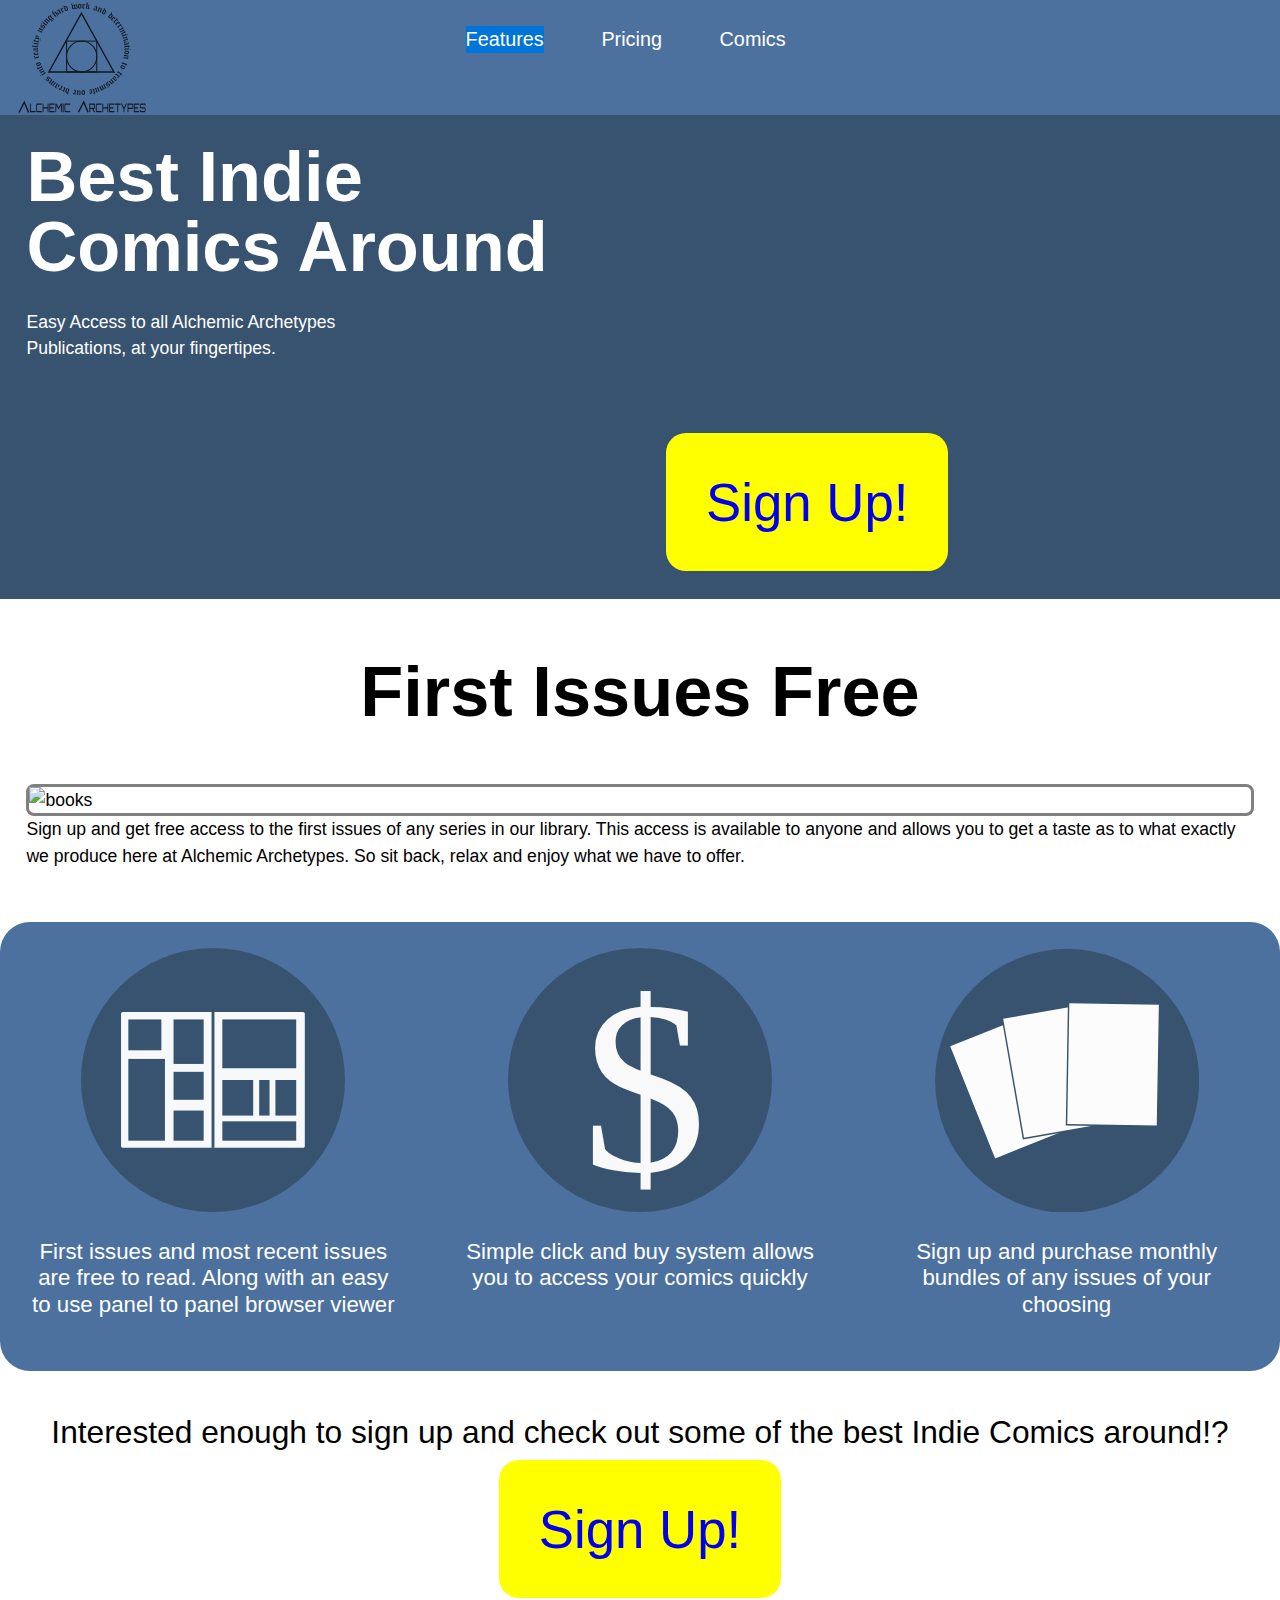
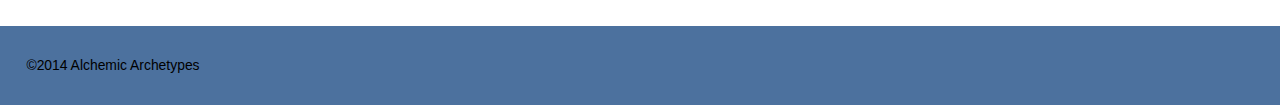
==== home.html @ 518562d7 "alchemic archetypes" ====
<!DOCTYPE html>
<html lang="en-ca">
<head>
  <meta charset="utf-8">
  <title>Alchemic Archetypes</title>
  <meta name="viewport" content="width=device-width,initial-scale=1">
  <link href="http://fonts.googleapis.com/css?family=Open+Sans:700,400|Merriweather:400italic,400,700" rel="stylesheet">
    <link href="css/grid.css" rel="stylesheet">
    <link href="css/type.css" rel="stylesheet">
    <link href="css/main.css" rel="stylesheet">
</head>
<body>
    <ul class="skip-links">
               <li><a href="#main">skip to main content</a></li>
                <li><a href="#navigation">skip to main navigation</a></li>
                </ul>
 <header role="banner">
   <div class="grid top">
        <div class="unit unit-xs-1 unit-s-1-2 unit-m-1-3 unit-l-1-4 logo">
            <img href="home.html" src="images/alchemic%20logo%20temp.jpg.svg" alt="logo">
            </div>
            <div role="navigation" id="navigation" class="unit unit-xs-1 unit-s-1-2 unit-m-2-3 unit-l-3-4  island">   
            <ul class="nav is;a">
                 <li class="mega gutter"><a class="nav-current" href="home.html">Features</a></li>
                <li class="mega gutter"><a  href="pricing.html">Pricing</a></li>
                 <li class="mega gutter"><a  href="home.html">Comics</a></li>
            </ul>
            </div>
            </div>
                  
 
</header> 
     <main role="main" id="main">
 <div class="billboard island grid">
     <div class="unit unit-xs-1 unit-s-1 unit-m-1-2 unit-l-1-2">
        <h1>Best Indie<br>Comics Around</h1>
        <p class="subhead">Easy Access to all Alchemic Archetypes<br> Publications, at your fingertipes.</p>
     </div>
     <div class="sign island unit unit-xs-1 unit-s-1 unit-m-1-2 unit-l-1-2">        
        <a href="pricing.html" class="exa" type="submit">Sign&nbsp;Up!</a>
     </div>
 </div>   
   <div class="grid">
    <div class="unit island">
    <h2>First Issues Free</h2>
    <div class="comics">
        <img src="images/publications.jpg" alt="books">
        </div>
    <p>Sign up and get free access to the first issues of any series in our library. This access is available to anyone and allows you to get a taste as to what exactly we produce here at Alchemic Archetypes. So sit back, relax and enjoy what we have to offer.</p>
     </div>
 </div>
    
<div class="grid icons">
    <div class="unit unit-xs-1 unit-s-1 unit-m-1-3  unit-l-1-3 island">    
        <img class="icon1" src="images/comic.svg" alt="comic">
        <p class="giga pad-top">First issues and most recent issues are free to read. Along with an easy to use panel to panel browser viewer</p>
    </div>
    <div class="unit unit-xs-1 unit-s-1 unit-m-1-3 unit-l-1-3  island">    
    <img class="icon2" src="images/dollar.svg" alt="dollar">
    <p class="giga pad-top">Simple click and buy system allows you to access your comics quickly</p>
    </div>
    <div class="unit unit-xs-1 unit-s-1 unit-m-1-3 unit-l-1-3  island">
    <img class="icon3" src="images/bundle.svg" alt="bundle">
    <p class="giga pad-top
              ">Sign up and purchase monthly bundles of any issues of your choosing</p>
    </div>
  </div>
   
<div class="end island">
   <p class="exa">Interested enough to sign up and check out some of the best Indie Comics around!?</p> 
</div>
 <div class="sign bottombutton island unit unit-xs-1 unit-s-1 unit-m-1 unit-l-1">        
        <a href="pricing.html" class="exa" type="submit">Sign&nbsp;Up!</a>
     </div>
     <div class="grid footer micro island bottom">
        <div role="contentinfo" class="copyright unit unit-xs-1 unit-s-1- unit-m-1-3 unit-l-1-3">
            <footer>©2014 Alchemic Archetypes</footer>
             </div>
        </div>
</body>
---- css/grid.css ----
.grid {
  margin: 0;
  padding: 0;
  letter-spacing: -0.31em;
  text-rendering: optimizespeed;
  display: -webkit-flex;
  -webkit-flex-flow: row wrap;
  display: -ms-flexbox;
  -ms-flex-flow: row wrap;
}

.grid-bottom {
  -webkit-align-items: flex-end;
  -ms-align-items: flex-end;
}

.grid-middle {
  -webkit-align-items: center;
  -ms-align-items: center;
}

.opera-only :-o-prefocus, .grid {
  word-spacing: -0.43em;
}

.unit {
  letter-spacing: normal;
  text-rendering: auto;
  vertical-align: top;
  word-spacing: normal;
  display: inline-block;
  visibility: visible;
}

.grid-bottom .unit {
  vertical-align: bottom;
}

.grid-middle .unit {
  vertical-align: middle;
}

.unit-xs-hidden {
  display: none;
  visibility: hidden;
}

.unit-xs-1 {
  display: block;
  visibility: visible;
  width: 100%;
}

.unit-offset-xs-0 {
  margin-left: 0;
}

.unit-xs-1-2 {
  width: 50.0000%;
}

.unit-offset-xs-1-2 {
  margin-left: 50.0000%;
}

.unit-xs-1-3 {
  width: 33.3333%;
}

.unit-offset-xs-1-3 {
  margin-left: 33.3333%;
}

.unit-xs-2-3 {
  width: 66.6667%;
}

.unit-offset-xs-2-3 {
  margin-left: 66.6667%;
}

.unit-xs-1-4 {
  width: 25.0000%;
}

.unit-offset-xs-1-4 {
  margin-left: 25.0000%;
}

.unit-xs-3-4 {
  width: 75.0000%;
}

.unit-offset-xs-3-4 {
  margin-left: 75.0000%;
}

.unit-xs-1-2,.unit-xs-1-3,.unit-xs-2-3,.unit-xs-1-4,.unit-xs-3-4 {
  display: inline-block;
  visibility: visible;
}

@media only screen and (min-width: 25em) {

.unit-s-hidden {
  display: none;
  visibility: hidden;
}

.unit-s-1 {
  display: block;
  visibility: visible;
  width: 100%;
}

.unit-offset-s-0 {
  margin-left: 0;
}

.unit-s-1-2 {
  width: 50.0000%;
}

.unit-offset-s-1-2 {
  margin-left: 50.0000%;
}

.unit-s-1-3 {
  width: 33.3333%;
}

.unit-offset-s-1-3 {
  margin-left: 33.3333%;
}

.unit-s-2-3 {
  width: 66.6667%;
}

.unit-offset-s-2-3 {
  margin-left: 66.6667%;
}

.unit-s-1-4 {
  width: 25.0000%;
}

.unit-offset-s-1-4 {
  margin-left: 25.0000%;
}

.unit-s-3-4 {
  width: 75.0000%;
}

.unit-offset-s-3-4 {
  margin-left: 75.0000%;
}

.unit-s-1-2,.unit-s-1-3,.unit-s-2-3,.unit-s-1-4,.unit-s-3-4 {
  display: inline-block;
  visibility: visible;
}

}

@media only screen and (min-width: 38em) {

.unit-m-hidden {
  display: none;
  visibility: hidden;
}

.unit-m-1 {
  display: block;
  visibility: visible;
  width: 100%;
}

.unit-offset-m-0 {
  margin-left: 0;
}

.unit-m-1-2 {
  width: 50.0000%;
}

.unit-offset-m-1-2 {
  margin-left: 50.0000%;
}

.unit-m-1-3 {
  width: 33.3333%;
}

.unit-offset-m-1-3 {
  margin-left: 33.3333%;
}

.unit-m-2-3 {
  width: 66.6667%;
}

.unit-offset-m-2-3 {
  margin-left: 66.6667%;
}

.unit-m-1-4 {
  width: 25.0000%;
}

.unit-offset-m-1-4 {
  margin-left: 25.0000%;
}

.unit-m-3-4 {
  width: 75.0000%;
}

.unit-offset-m-3-4 {
  margin-left: 75.0000%;
}

.unit-m-1-2,.unit-m-1-3,.unit-m-2-3,.unit-m-1-4,.unit-m-3-4 {
  display: inline-block;
  visibility: visible;
}

}

@media only screen and (min-width: 60em) {

.unit-l-hidden {
  display: none;
  visibility: hidden;
}

.unit-l-1 {
  display: block;
  visibility: visible;
  width: 100%;
}

.unit-offset-l-0 {
  margin-left: 0;
}

.unit-l-1-2 {
  width: 50.0000%;
}

.unit-offset-l-1-2 {
  margin-left: 50.0000%;
}

.unit-l-1-3 {
  width: 33.3333%;
}

.unit-offset-l-1-3 {
  margin-left: 33.3333%;
}

.unit-l-2-3 {
  width: 66.6667%;
}

.unit-offset-l-2-3 {
  margin-left: 66.6667%;
}

.unit-l-1-4 {
  width: 25.0000%;
}

.unit-offset-l-1-4 {
  margin-left: 25.0000%;
}

.unit-l-3-4 {
  width: 75.0000%;
}

.unit-offset-l-3-4 {
  margin-left: 75.0000%;
}

.unit-l-1-2,.unit-l-1-3,.unit-l-2-3,.unit-l-1-4,.unit-l-3-4 {
  display: inline-block;
  visibility: visible;
}

}
---- css/type.css ----
html {
  font: normal 100%/1.5 "helvetica",sans-serif;
}

h1, h2, h3, h4, h5, h6,
p, ul, ol, dl, dd, figure,
blockquote, details, hr,
fieldset, pre, table {
  margin: 0 0 1.5rem;
}

.yotta {
  font-size: 2.2807rem;
  line-height: 1.3154;
}

.zetta {
  font-size: 2.0273rem;
  line-height: 1.4798;
}

h1, .exa {
  font-size: 1.8020rem;
  line-height: 1.6648;
}

h2, .peta {
  font-size: 1.6018rem;
  line-height: 1.8729;
}

h3, .tera {
  font-size: 1.4238rem;
  line-height: 1.0535;
}

h4, .giga {
  font-size: 1.2656rem;
  line-height: 1.1852;
}

h5, .mega {
  font-size: 1.1250rem;
  line-height: 1.3333;
}

h6, .kilo {
  font-size: 1.0000rem;
  line-height: 1.5000;
}

small, .milli {
  font-size: 0.8889rem;
  line-height: 1.6875;
}

.micro {
  font-size: 0.7901rem;
  line-height: 1.8984;
}

sub,
sup {
  font-size: 75%;
  line-height: 1px;
  position: relative;
  vertical-align: baseline;
}

sup {
  top: -0.5em;
}

sub {
  bottom: -0.25em;
}

.push {
  margin-bottom: 1.5rem;
}

.push-none, .push-0 {
  margin-bottom: 0;
}

.push-double, .push-2 {
  margin-bottom: 3.0000rem;
}

.push-half, .push-1-2 {
  margin-bottom: 0.7500rem;
}

.pad-top, .pad-t {
  padding-top: 1.5rem;
}

.pad-bottom, .pad-b {
  padding-bottom: 1.5rem;
}

.pad-top-double, .pad-t-2 {
  padding-top: 3.0000rem;
}

.pad-bottom-double, .pad-b-2 {
  padding-bottom: 3.0000rem;
}

.pad-top-half, .pad-t-1-2 {
  padding-top: 0.7500rem;
}

.pad-bottom-half, .pad-b-1-2 {
  padding-bottom: 0.7500rem;
}

.island {
  padding: 1.5rem;
}

.island-half, .island-1-2 {
  padding: 0.7500rem;
}

.island-double, .island-2 {
  padding: 3.0000rem;
}

.gutter {
  padding-left: 1.5rem;
  padding-right: 1.5rem;
}

.gutter-half, .gutter-1-2 {
  padding-left: 0.7500rem;
  padding-right: 0.7500rem;
}

.gutter-double, .gutter-2 {
  padding-left: 3.0000rem;
  padding-right: 3.0000rem;
}

h1, h2, h3, h4, h5, h6,
.brand-family 
}
---- css/main.css ----
@-moz-viewport { width: device-width; scale: 1; }
@-ms-viewport { width: device-width; scale: 1; }
@-o-viewport { width: device-width; scale: 1; }
@-webkit-viewport { width: device-width; scale: 1; }
@viewport { width: device-width; scale: 1; }

html {
  margin: 0;
  padding: 0;
  box-sizing: border-box;

  
  -moz-text-size-adjust: 100%;
  -ms-text-size-adjust: 100%;
  -webkit-text-size-adjust: 100%;
  text-size-adjust: 100%;
}

@media only screen and (min-width: 60em) {
    
    html {
        font-size: 110%;
    }
}

@media only screen and (min-width: 90em) {
    
    html {
        font-size: 120%;
    }
}

@media only screen and (min-width: 120em) {
    
    html {
        font-size: 130%;
    }
}


*, *:before, *:after {
  box-sizing: inherit;
}

body {
  margin: 0;
  padding: 0;
}

a:focus {
    outline: 3px solid #000;
}

a:hover,
a:active {
    /*
    its ok to remove the focus rectangle for mouse users,
    its not okay to remove it for keyboard users!!!!!!!!!!
    */
    
    outline:none;
}

.skip-links {
    margin: 0;
    padding: 0;
    list-style-type: none;
}


.skip-links a{
    position: absolute;
    top: -3em;
    background-color: #000;
    color: #fff;
    text-decoration: none;
    padding: 0.5em 0.75em;
    font-size: 1.25em;
}

.skip-links a:focus {
    top: 0;
}
    

img {
  display: block;
  width: 100%;
}


.nav {
    padding: 0;
    list-style-type: none;
}

.nav a{
    display: block;
    text-decoration: none;
    color: #fff;
}

.nav a:hover,
.nav a:focus,
.nav a:active,
.nav .nav-current, 
.nav .nav-current:link,
.nav .nav-current:visited {
    background-color: #0074D9;
    
    color: #fff;
}

header {
    background-color: #ccc;
    overflow: hidden;
}

.logo {
    margin-left: 1em;
    display: block;
    width: 100%;
}


.top {
    background-color: #4c719e;
}

.footer {
    background-color: #4c719e;
    overflow: hidden;
}

.billboard {
    background-color: #375370;
}

h1 {
    color: white;
    font-size: 4em;
    line-height: 1;
}

.subhead{
    color: white;
}

h2 {
    text-align: center;
    font-size:4em;
}

.sign a {
    background-color: yellow;
    text-decoration: none;
    padding: .75em;
    border: none;
    border-radius: 20px;
}

.comics {
    border: 3px solid grey;
    border-radius: 8px;
   }

.icons {
    padding 1em;
    text-align: center;
    background-color: #4c719e;
    overflow: hidden;
    color: white;
    border-radius: 30px;
    
}

.icon1 {
    max-width: 15em;
    margin: 0 auto;
    
}

.icon2 {
    max-width: 15em;
    margin: 0 auto;
    
}

.icon3 {
    max-width: 15em;
    margin: 0 auto;
}


.icon4 {
    max-width: 15em;
    margin: 0 auto;
}

.icon5 {
    max-width: 15em;
    margin: 0 auto;
}

.icon6 {
    max-width: 15em;
    margin: 0 auto;
}

.deals {
    padding 1em;
    text-align: center;
}

.price {
    border: 3px solid grey;
    border-radius: 8px;
    display: inline-block;
    margin: .5em;
    width: 20em;
    padding 0;
}


.bottombutton {
    padding-bottom: 3em;
    text-align: center;
}

.end {
    padding: 0;
    padding-top: 2em;
    text-align: center;
}


  
@media only screen and (min-width: 20em) {
    .logo {
        position: static;
        width: 20%; 
    }
    
    .nav-footer {
        text-align: left;
    }
    
    .copyright {
        text-align: top;
    }
    
    
    
    
}

@media only screen and (min-width: 38em) {
    
    .logo {
        display: inline-block;
        width: 15%;
        
    }
    
    .nav {
        text-align: center;
    }
    
    .nav li {
        display: inline-block
    }
    .nav-footer {
        text-align: right;
    }
    
    .sign a {
        font-size: 3rem;
    }

    .sign {
        padding-top: 18em;
    }
    
   
    .bottombutton {
        padding: 0;
        padding-bottom: 3em;
        text-align: center;
}
    

}
    
    


@media only screen and (min-width: 60em) { 

  .logo {
      width: 10%;
      
  }

    .sign {
        padding-top: 18em;
    }
    
     
    
    
    }
    .bottombutton {
        padding: 0;
        padding-bottom: 3em;
        text-align: center;
}
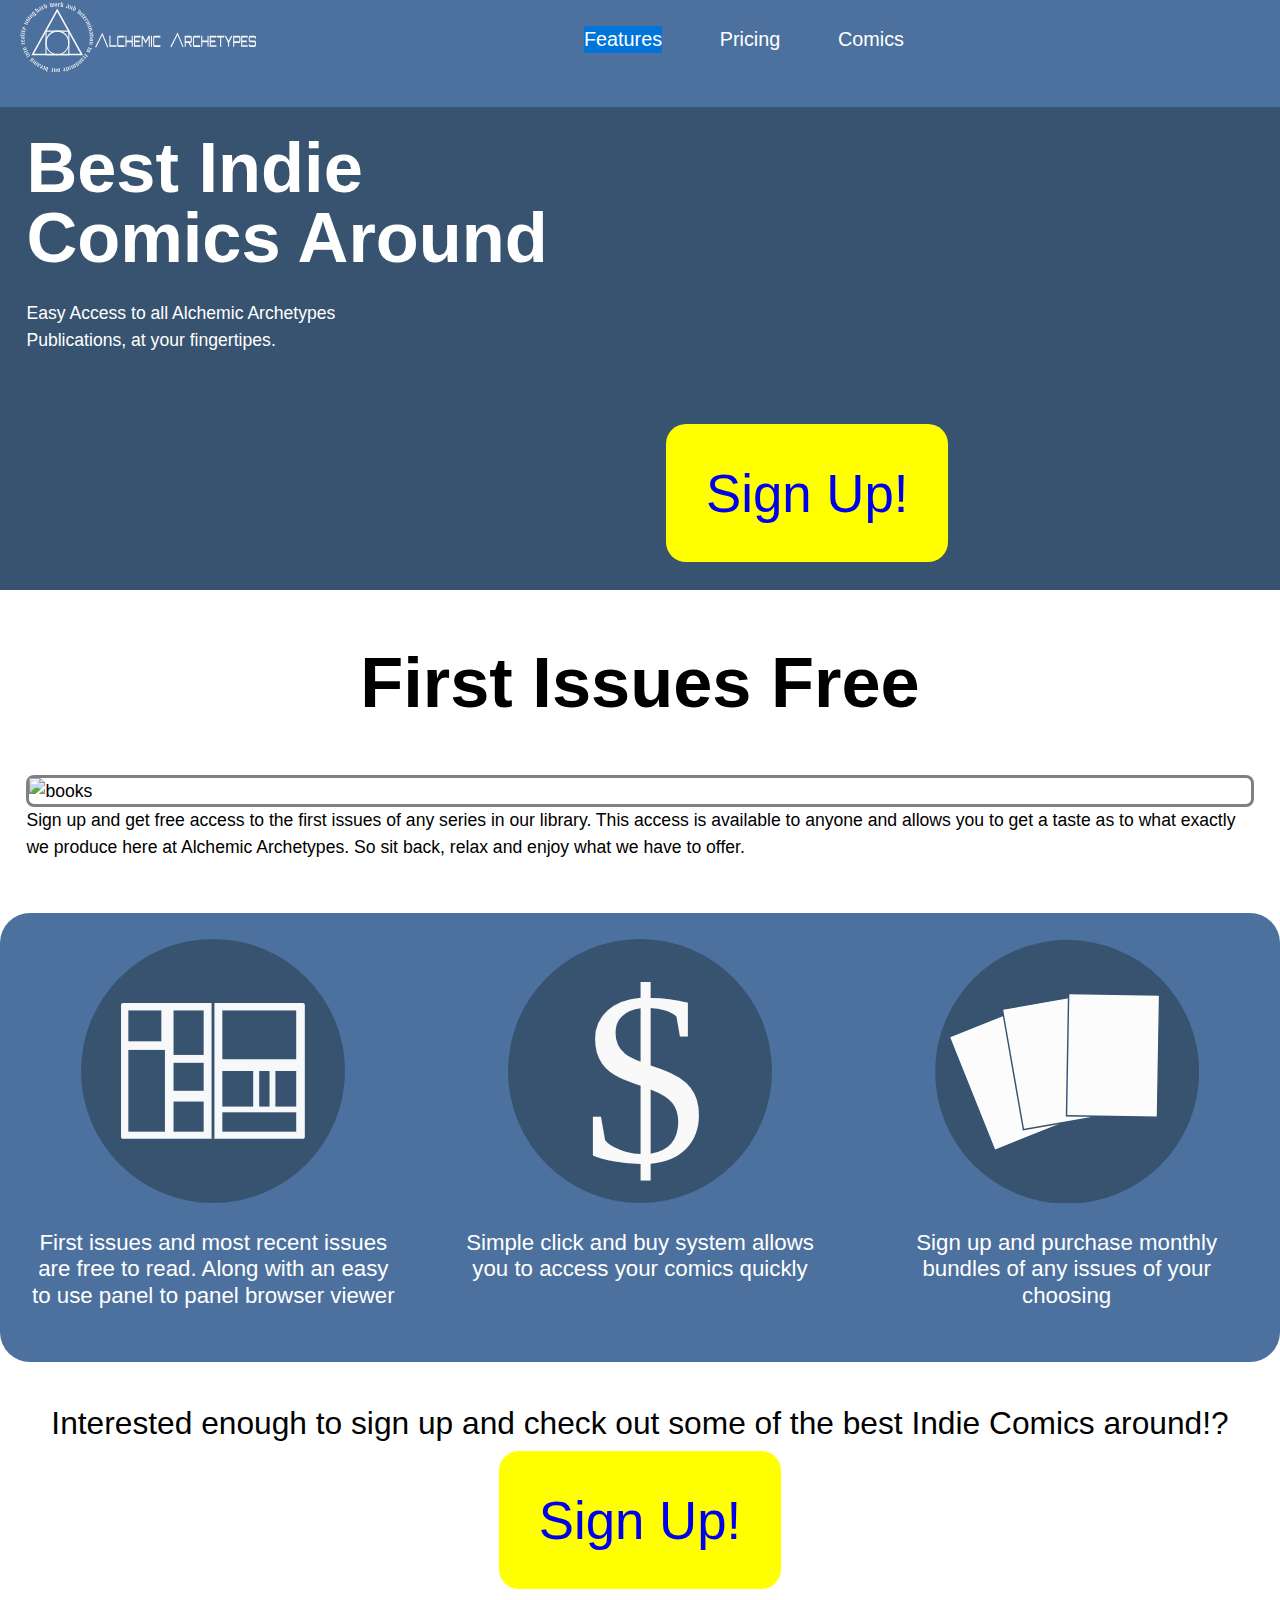
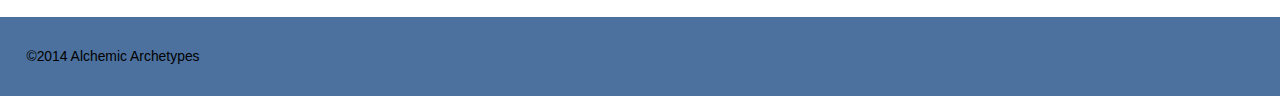
==== commit 00839e74: "alchemic" ====
--- a/home.html
+++ b/home.html
@@ -17,7 +17,7 @@
  <header role="banner">
    <div class="grid top">
         <div class="unit unit-xs-1 unit-s-1-2 unit-m-1-3 unit-l-1-4 logo">
-            <img href="home.html" src="images/alchemic%20logo%20temp.jpg.svg" alt="logo">
+            <img href="home.html" src="images/aa%20logo%20colour%20side.svg" alt="logo">
             </div>
             <div role="navigation" id="navigation" class="unit unit-xs-1 unit-s-1-2 unit-m-2-3 unit-l-3-4  island">   
             <ul class="nav is;a">
--- a/css/main.css
+++ b/css/main.css
@@ -118,8 +118,9 @@
 
 .logo {
     margin-left: 1em;
-    display: block;
     width: 100%;
+    max-width: 14em;
+    
 }
 
 
@@ -193,17 +194,15 @@
 
 
 .icon4 {
-    max-width: 15em;
+    
     margin: 0 auto;
 }
 
 .icon5 {
-    max-width: 15em;
     margin: 0 auto;
 }
 
 .icon6 {
-    max-width: 15em;
     margin: 0 auto;
 }
 
@@ -215,10 +214,6 @@
 .price {
     border: 3px solid grey;
     border-radius: 8px;
-    display: inline-block;
-    margin: .5em;
-    width: 20em;
-    padding 0;
 }
 
 
@@ -236,10 +231,7 @@
 
   
 @media only screen and (min-width: 20em) {
-    .logo {
-        position: static;
-        width: 20%; 
-    }
+   
     
     .nav-footer {
         text-align: left;
@@ -256,12 +248,7 @@
 
 @media only screen and (min-width: 38em) {
     
-    .logo {
-        display: inline-block;
-        width: 15%;
-        
-    }
-    
+   
     .nav {
         text-align: center;
     }
@@ -296,10 +283,6 @@
 
 @media only screen and (min-width: 60em) { 
 
-  .logo {
-      width: 10%;
-      
-  }
 
     .sign {
         padding-top: 18em;
